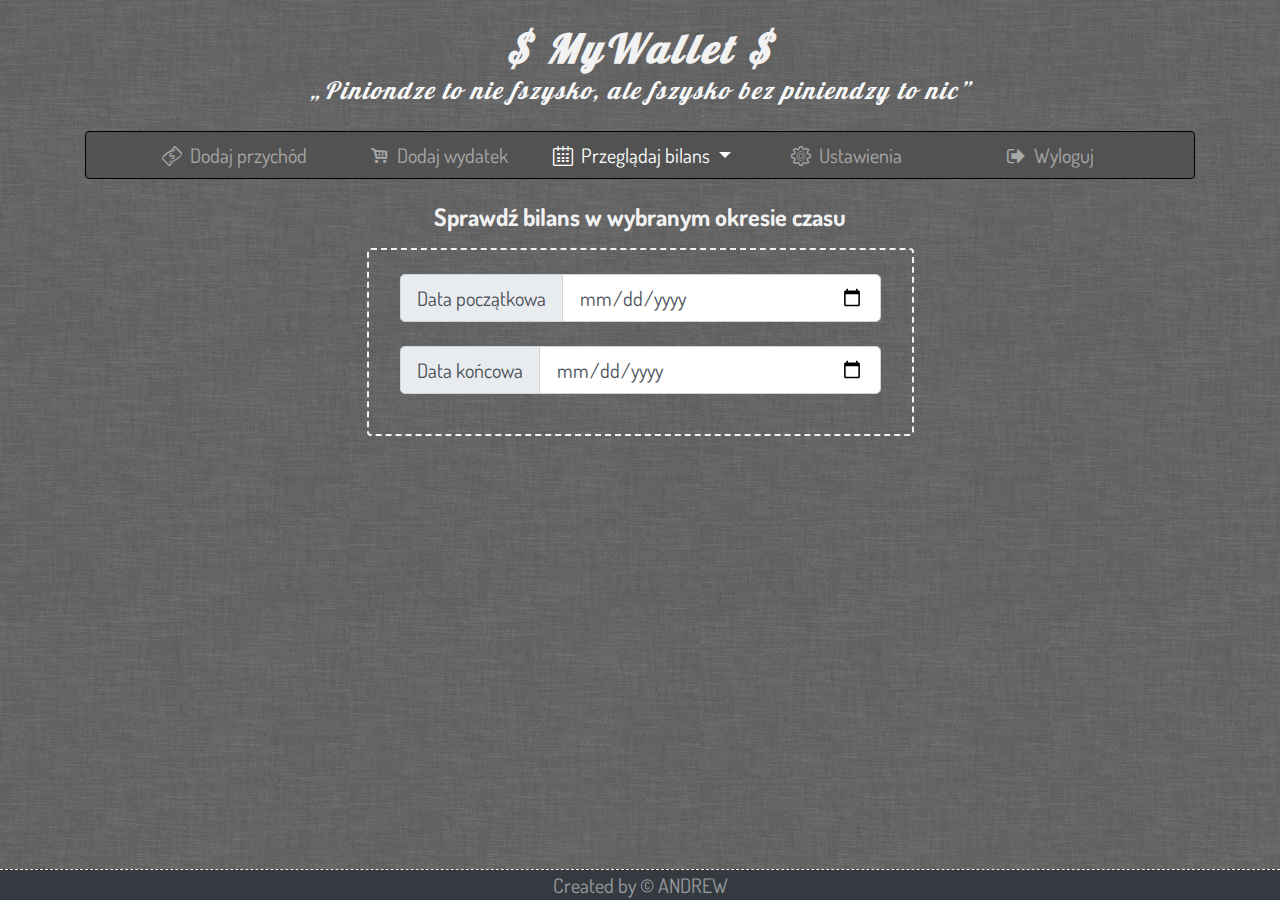
==== balance.html @ d92003c0 "Base file" ====
<!DOCTYPE html>
<html lang="pl">
  <head>
    
    <meta charset="utf-8">
    <meta name="viewport" content="width=device-width, initial-scale=1, shrink-to-fit=no">
		<meta name="description" content="Aplikacja do prowadzenia budżetu osobistego lub domowego. Pieniądze pod kontrolą.">
		<meta name="keywords" content="pieniądze, budżet, wydatki, kontrola, kasa, oszczędzanie, portfel on-line">
		<meta http-equiv="X-Ua-Compatible" content="IE=edge">
	
		<link href="https://fonts.googleapis.com/css?family=Dosis:400,700%7CLobster&display=swap&subset=latin-ext" rel="stylesheet">
																<!-- %7C == | which is not valid with html standard -->
    
    <link rel="stylesheet" href="https://stackpath.bootstrapcdn.com/bootstrap/4.4.1/css/bootstrap.min.css" integrity="sha384-Vkoo8x4CGsO3+Hhxv8T/Q5PaXtkKtu6ug5TOeNV6gBiFeWPGFN9MuhOf23Q9Ifjh" crossorigin="anonymous">
		<link rel="stylesheet" href="css/fontello.css" type="text/css">
		<link rel="stylesheet" href="style.css" type="text/css">
		
		<script src="flow.js"></script>
		
    <title>MyWallet | Weź w garść swoje pieniądze już dziś</title>
		
  </head>
	
  <body>
    <main>
			<div class="container mb-5">
				
				<header>
					
					<div class="row">
						<div class="col-12">
							<h1 class="h1 font-italic text-center font-lobster letter-spacing-4 font-weight-bold mt-4 mb-1">$ MyWallet $</h1>
						</div>
						
						<div class="col-12">
							<a class="text-center text-light font-italic font-lobster letter-spacing-2 font-weight-bold mb-4 d-block text-decoration-none" href="https://www.filmweb.pl/film/Pieni%C4%85dze+to+nie+wszystko-2001-1168" title="Dowiedz się więcej na Filwebie" target="_blank"><q class="h4">Piniondze to nie fszysko, ale fszysko bez piniendzy to nic</q></a>
						</div>
					
					</div>
					
					<nav class="navbar navbar-dark navbar-expand-md rounded wallet sticky-top py-0" style="border: 1px #000 solid">
						<button class="navbar-toggler" type="button" data-toggle="collapse" data-target="#mainmenu" aria-controls="mainmenu" aria-expanded="false" aria-label="Przełącznik nawigacji">
							<span class="navbar-toggler-icon"></span>
						</button>
						
						<div class="collapse navbar-collapse" id="mainmenu">
						
							<ul class="navbar-nav">
								
								<li class="nav-item">
									<a class="nav-link" href="income.html"><i class="icon-money"></i> Dodaj przychód </a>
								</li>
								
								<li class="nav-item">
									<a class="nav-link" href="expanse.html"><i class="icon-basket"></i> Dodaj wydatek </a>
								</li>
								
								<li class="nav-item dropdown active">
									<a class="nav-link dropdown-toggle" href="#" data-toggle="dropdown" role="button" aria-expanded="false" id="submenu" aria-haspopup="true"><i class="icon-calendar"></i> Przeglądaj bilans </a>
									
									<div class="dropdown-menu wallet" aria-labelledby="submenu">
										
										<a class="dropdown-item" href="balance.html"> Bierzący miesiąc </a>
										<a class="dropdown-item" href="balance.html"> Poprzedni miesiąc </a>
										<a class="dropdown-item" href="balance.html"> Inny zakres </a>
										
									</div>
									
								</li>
								
								<li class="nav-item">
									<a class="nav-link" href="settings.html"><i class="icon-conf"></i> Ustawienia </a>
								</li>
								
								<li class="nav-item">
									<a class="nav-link" href="index.html"><i class="icon-logout"></i> Wyloguj </a>
								</li>
								
							</ul>
						
						</div>
						
					</nav>
					
				</header>
				
				<article>
					<h1 class="h4 mt-4 mb-3 font-weight-bold text-center">Sprawdź bilans w wybranym okresie czasu</h2>
					
					<div class="row mx-2">
						
						<div class="col-sm-10 col-md-8 col-lg-6 mx-auto p-3 rounded" style="border: 2px #f2f2f2 dashed">
							<form action="#">
															
								<div class="col mt-2 mb-4">
									<label class="sr-only">Data</label>
										<div class="input-group input-group-lg">
											<div class="input-group-prepend">
												<span class="input-group-text px-3">Data początkowa</span>
											</div>
											<input type="date" class="form-control" id="daterBegin" value="">
										</div>
								</div>
								
								<div class="col mt-2 mb-4">
									<label class="sr-only">Data</label>
										<div class="input-group input-group-lg">
											<div class="input-group-prepend">
												<span class="input-group-text px-3">Data końcowa</span>
											</div>
											<input type="date" class="form-control" id="daterEnd" value="">
										</div>
								</div>
						
						</div>
						
					</div>
				</article>
				
				<footer class="fixed-bottom text-center bg-dark text-white-50" style="border-top: 1px #f2f2f2 dashed">
					Created by &copy; ANDREW
				</footer>
				
			</div>
		</main>
		
    <!-- jQuery first, then Popper.js, then Bootstrap JS -->
    <script src="https://code.jquery.com/jquery-3.4.1.slim.min.js" integrity="sha384-J6qa4849blE2+poT4WnyKhv5vZF5SrPo0iEjwBvKU7imGFAV0wwj1yYfoRSJoZ+n" crossorigin="anonymous"></script>
    <script src="https://cdn.jsdelivr.net/npm/popper.js@1.16.0/dist/umd/popper.min.js" integrity="sha384-Q6E9RHvbIyZFJoft+2mJbHaEWldlvI9IOYy5n3zV9zzTtmI3UksdQRVvoxMfooAo" crossorigin="anonymous"></script>
    <script src="https://stackpath.bootstrapcdn.com/bootstrap/4.4.1/js/bootstrap.min.js" integrity="sha384-wfSDF2E50Y2D1uUdj0O3uMBJnjuUD4Ih7YwaYd1iqfktj0Uod8GCExl3Og8ifwB6" crossorigin="anonymous"></script>
		
  </body>
</html>
---- css/fontello.css ----
@font-face {
  font-family: 'fontello';
  src: url('../font/fontello.eot?29624803');
  src: url('../font/fontello.eot?29624803#iefix') format('embedded-opentype'),
       url('../font/fontello.woff2?29624803') format('woff2'),
       url('../font/fontello.woff?29624803') format('woff'),
       url('../font/fontello.ttf?29624803') format('truetype'),
       url('../font/fontello.svg?29624803#fontello') format('svg');
  font-weight: normal;
  font-style: normal;
}
/* Chrome hack: SVG is rendered more smooth in Windozze. 100% magic, uncomment if you need it. */
/* Note, that will break hinting! In other OS-es font will be not as sharp as it could be */
/*
@media screen and (-webkit-min-device-pixel-ratio:0) {
  @font-face {
    font-family: 'fontello';
    src: url('../font/fontello.svg?29624803#fontello') format('svg');
  }
}
*/
 
 [class^="icon-"]:before, [class*=" icon-"]:before {
  font-family: "fontello";
  font-style: normal;
  font-weight: normal;
  speak: none;
 
  display: inline-block;
  text-decoration: inherit;
  width: 1em;
  margin-right: .2em;
  text-align: center;
  /* opacity: .8; */
 
  /* For safety - reset parent styles, that can break glyph codes*/
  font-variant: normal;
  text-transform: none;
 
  /* fix buttons height, for twitter bootstrap */
  line-height: 1em;
 
  /* Animation center compensation - margins should be symmetric */
  /* remove if not needed */
  margin-left: .2em;
 
  /* you can be more comfortable with increased icons size */
  /* font-size: 120%; */
 
  /* Font smoothing. That was taken from TWBS */
  -webkit-font-smoothing: antialiased;
  -moz-osx-font-smoothing: grayscale;
 
  /* Uncomment for 3D effect */
  /* text-shadow: 1px 1px 1px rgba(127, 127, 127, 0.3); */
}
 
.icon-pencil-alt:before { content: '\e800'; } /* '' */
.icon-money:before { content: '\e801'; } /* '' */
.icon-calendar:before { content: '\e802'; } /* '' */
.icon-conf:before { content: '\e803'; } /* '' */
.icon-logout:before { content: '\e804'; } /* '' */
.icon-basket:before { content: '\e805'; } /* '' */
---- style.css ----
body {
	background-image: url("img/grey_wash_wall.png");
	font-size: 20px;
	color: #f2f2f2;
	font-family: 'Dosis', sans-serif;
}

.font-lobster {
	font-family: 'Lobster';
}

.letter-spacing-4 {
	letter-spacing: 4px;
}

.letter-spacing-2, strong {
	letter-spacing: 2px;
}

.wallet {
	background-color: #525252 !important;
}

.nav-link:hover {
	color: #36b03c !important;
}

.dropdown-item {
	color: #f2f2f2 !important;
}

.dropdown-item:hover {
	background-color: inherit !important;
	color: #36b03c !important;
}

.navbar-nav {
    float:none;
    margin:0 auto;
    display: block;
    text-align: center;
}

.navbar-nav > li {
    display: inline-block;
    float:none;
}

@media (max-width: 767px) {
	.navbar-nav {
		display: flex;
		text-align: left;
	}
}

@media (min-width: 992px) {
	li.nav-item {
	min-width: 170px !important;
	}
}

@media (min-width: 1200px){
	li.nav-item {
	min-width: 200px !important;
	}
}
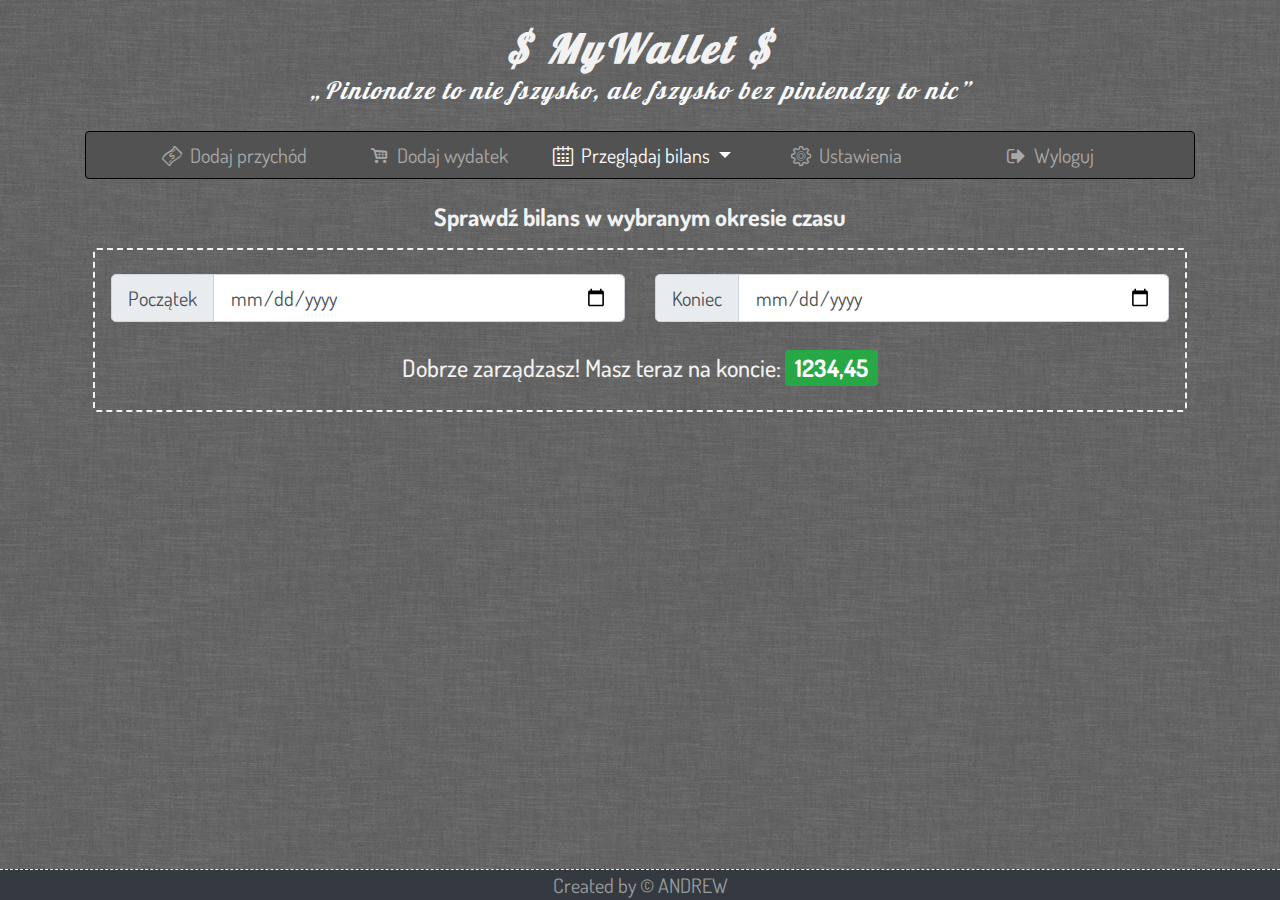
==== commit 9e9fe414: "Added balance depending comment" ====
--- a/balance.html
+++ b/balance.html
@@ -89,32 +89,40 @@
 					
 					<div class="row mx-2">
 						
-						<div class="col-sm-10 col-md-8 col-lg-6 mx-auto p-3 rounded" style="border: 2px #f2f2f2 dashed">
-							<form action="#">
-															
+						<div class="col-12 p-3 rounded" style="border: 2px #f2f2f2 dashed">
+							<div class="row">
 								<div class="col mt-2 mb-4">
-									<label class="sr-only">Data</label>
+									<label class="sr-only">Data początkowa</label>
 										<div class="input-group input-group-lg">
 											<div class="input-group-prepend">
-												<span class="input-group-text px-3">Data początkowa</span>
+												<span class="input-group-text px-3">Początek</span>
 											</div>
 											<input type="date" class="form-control" id="daterBegin" value="">
 										</div>
 								</div>
 								
 								<div class="col mt-2 mb-4">
-									<label class="sr-only">Data</label>
+									<label class="sr-only">Data końcowa</label>
 										<div class="input-group input-group-lg">
 											<div class="input-group-prepend">
-												<span class="input-group-text px-3">Data końcowa</span>
+												<span class="input-group-text px-3">Koniec</span>
 											</div>
 											<input type="date" class="form-control" id="daterEnd" value="">
 										</div>
 								</div>
-						
+							</div>
+							
+							<div class="row">
+								<div class="col text-center">
+									<h2 class="h4 d-inline-block"><span class="" id="comment">Dobrze zarządzasz! Masz teraz na koncie:</span></h2>
+									<h2 class="h2 d-inline-block"><span class="badge badge-success" id="balance">1234,45</span></h2>
+								</div>
+							</div>
+							
 						</div>
 						
 					</div>
+					
 				</article>
 				
 				<footer class="fixed-bottom text-center bg-dark text-white-50" style="border-top: 1px #f2f2f2 dashed">
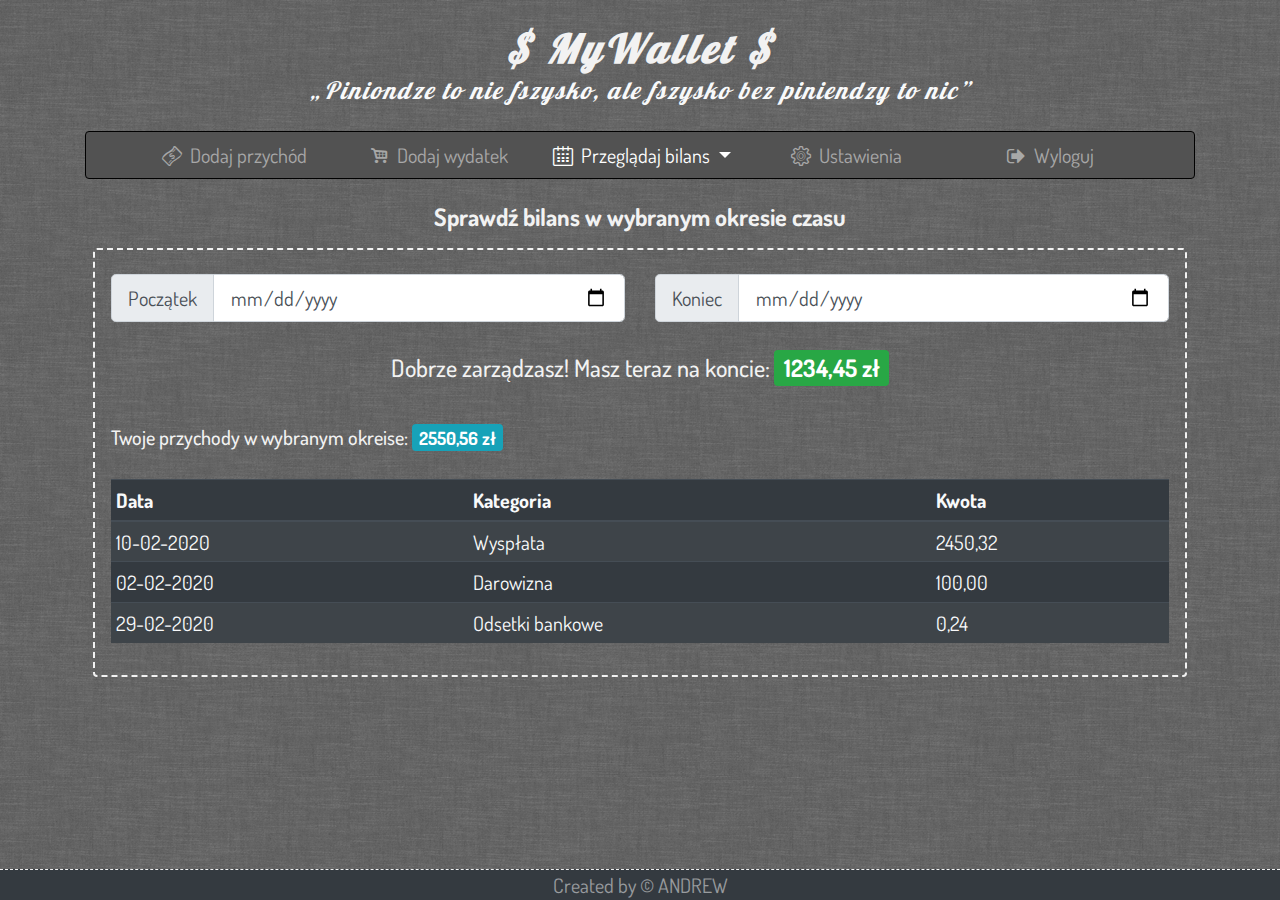
==== commit 930710b2: "Incomes table added and income summary" ====
--- a/balance.html
+++ b/balance.html
@@ -112,10 +112,48 @@
 								</div>
 							</div>
 							
-							<div class="row">
+							<div class="row mb-4">
 								<div class="col text-center">
 									<h2 class="h4 d-inline-block"><span class="" id="comment">Dobrze zarządzasz! Masz teraz na koncie:</span></h2>
-									<h2 class="h2 d-inline-block"><span class="badge badge-success" id="balance">1234,45</span></h2>
+									<h2 class="h2 d-inline-block"><span class="badge badge-success" id="balance">1234,45 zł</span></h2>
+								</div>
+							</div>
+							
+							<div class="row mb-4">
+								<div class="col text-left">
+									<h2 class="h5 d-inline-block my-1">Twoje przychody w wybranym okreise:</h2>
+									<h2 class="h4 d-inline-block my-1"><span class="badge badge-info" id="incomeSummary">2550,56 zł</span></h2>
+								</div>
+							</div>
+							
+							<div class="row">
+								<div class="col">
+									<table class="table table-striped table-dark table-hover table-sm text-light">
+										<thead>
+											<tr>
+												<th scope="col">Data</th>
+												<th scope="col">Kategoria</th>
+												<th scope="col">Kwota</th>
+											</tr>
+										</thead>
+										<tbody>
+											<tr>
+												<td>10-02-2020</td>
+												<td>Wyspłata</td>
+												<td>2450,32</td>
+											</tr>
+											<tr>
+												<td>02-02-2020</td>
+												<td>Darowizna</td>
+												<td>100,00</td>
+											</tr>
+											<tr>
+												<td>29-02-2020</td>
+												<td>Odsetki bankowe</td>
+												<td>0,24</td>
+											</tr>
+										</tbody>
+									</table>
 								</div>
 							</div>
 							
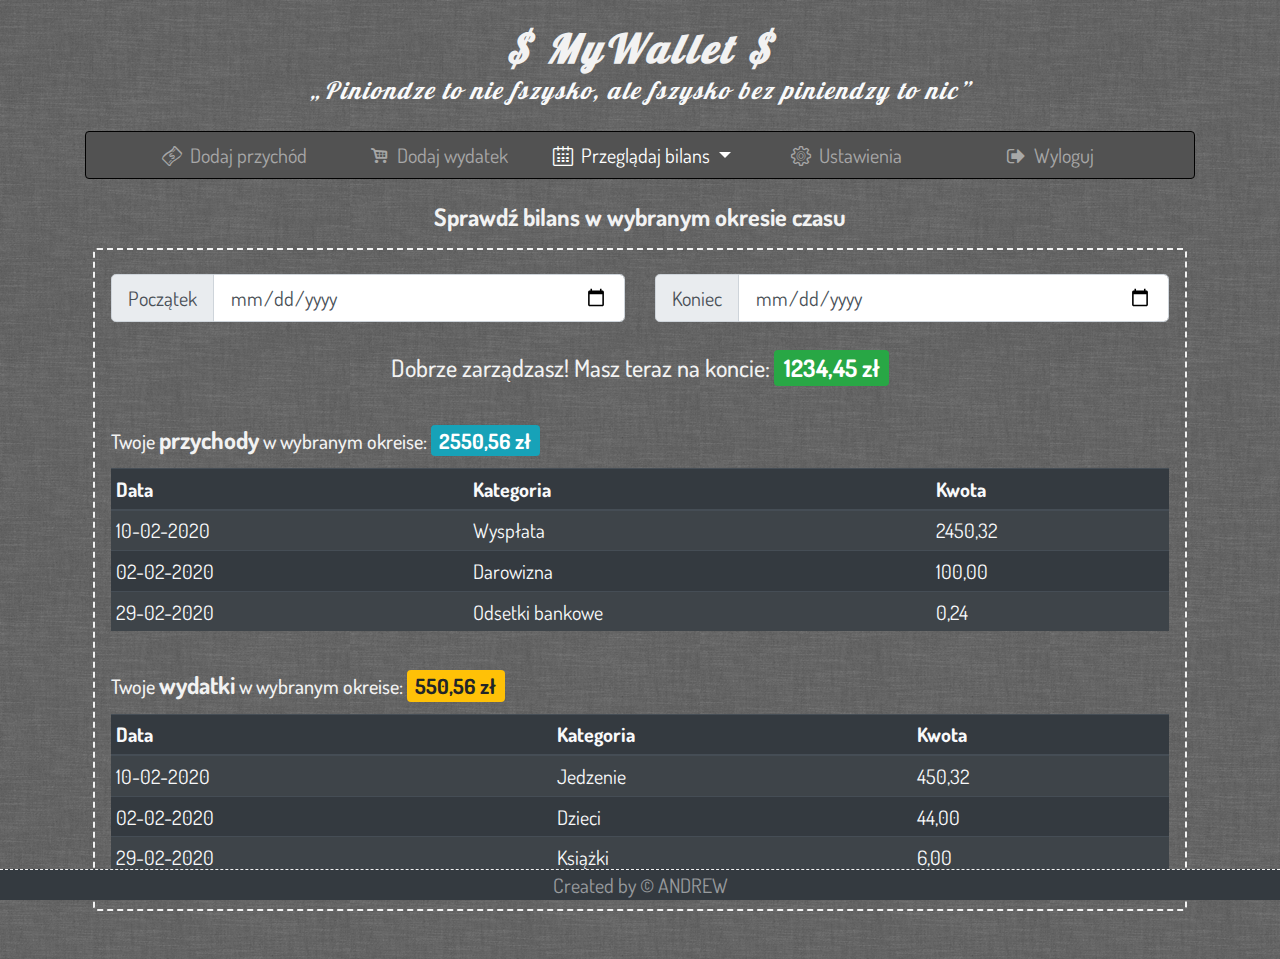
==== commit 3645c886: "Expanses table added. Increased size of sums" ====
--- a/balance.html
+++ b/balance.html
@@ -119,10 +119,10 @@
 								</div>
 							</div>
 							
-							<div class="row mb-4">
+							<div class="row mb-2">
 								<div class="col text-left">
-									<h2 class="h5 d-inline-block my-1">Twoje przychody w wybranym okreise:</h2>
-									<h2 class="h4 d-inline-block my-1"><span class="badge badge-info" id="incomeSummary">2550,56 zł</span></h2>
+									<h2 class="h5 d-inline-block my-1">Twoje <span class="font-weight-bold h4">przychody</span> w wybranym okreise:</h2>
+									<h2 class="h3 d-inline-block my-1"><span class="badge badge-info" id="incomeSummary">2550,56 zł</span></h2>
 								</div>
 							</div>
 							
@@ -157,6 +157,44 @@
 								</div>
 							</div>
 							
+							<div class="row mb-2 mt-3">
+								<div class="col text-left">
+									<h2 class="h5 d-inline-block my-1">Twoje <span class="font-weight-bold h4">wydatki</span> w wybranym okreise:</h2>
+									<h2 class="h3 d-inline-block my-1"><span class="badge badge-warning" id="expanseSummary">550,56 zł</span></h2>
+								</div>
+							</div>
+							
+							<div class="row">
+								<div class="col">
+									<table class="table table-striped table-dark table-hover table-sm text-light">
+										<thead>
+											<tr>
+												<th scope="col">Data</th>
+												<th scope="col">Kategoria</th>
+												<th scope="col">Kwota</th>
+											</tr>
+										</thead>
+										<tbody>
+											<tr>
+												<td>10-02-2020</td>
+												<td>Jedzenie</td>
+												<td>450,32</td>
+											</tr>
+											<tr>
+												<td>02-02-2020</td>
+												<td>Dzieci</td>
+												<td>44,00</td>
+											</tr>
+											<tr>
+												<td>29-02-2020</td>
+												<td>Książki</td>
+												<td>6,00</td>
+											</tr>
+										</tbody>
+									</table>
+								</div>
+							</div>
+							
 						</div>
 						
 					</div>
